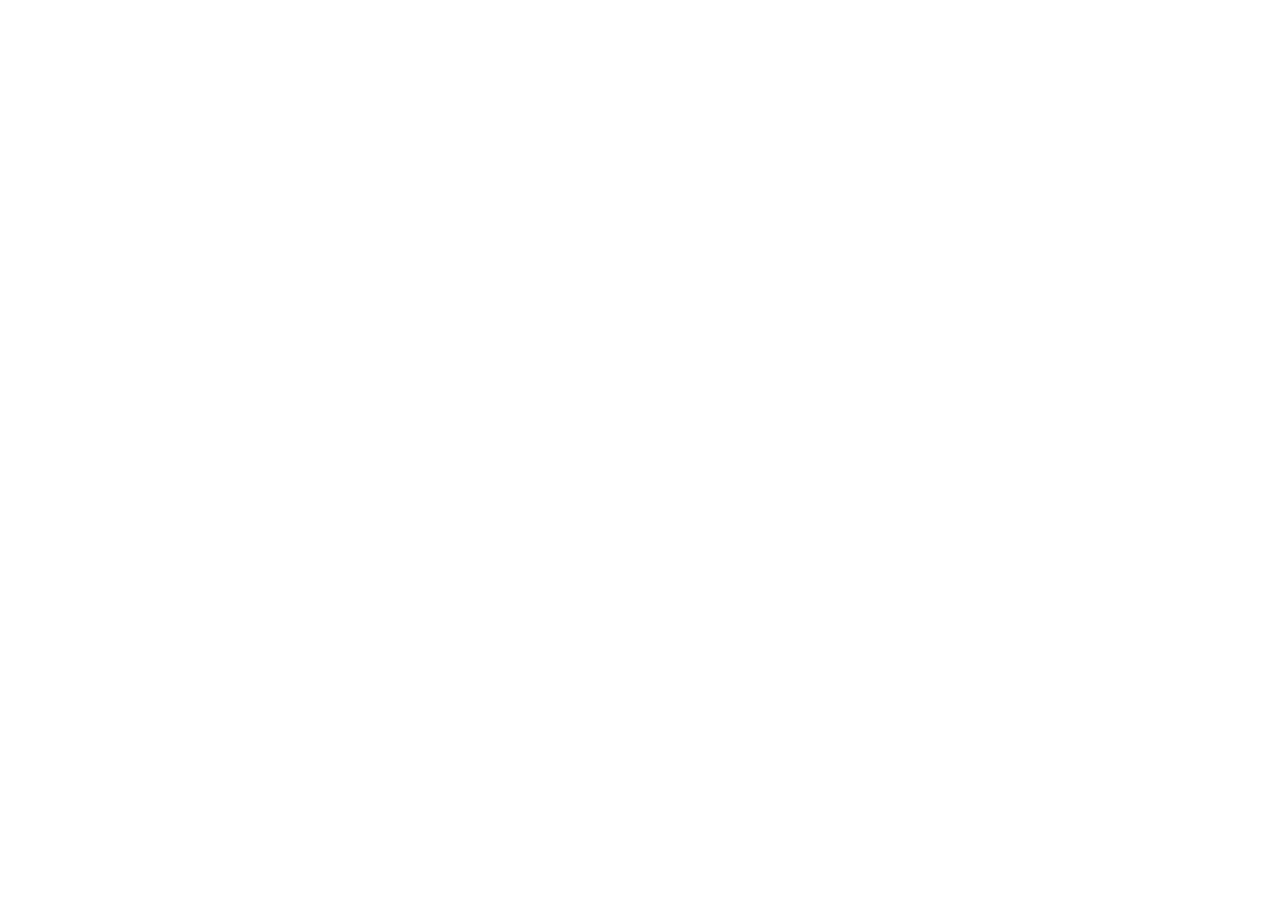
==== projects.html @ 6f4aae11 "create file projects.html and add basic html" ====
<!DOCTYPE html>
<html>

<head>
  <!--====================================================
                    META INFORMATION
  =====================================================-->
  <meta charset="UTF-8">
  <meta name="viewport" content="width=device-width, initial-scale=1.0">
  <title>Portfolio Professionnel</title>

  <!--====================================================                      STYLESHEETS
  ====================================================-->
  <link rel="stylesheet" href="styles/generale.css">
  <link rel="stylesheet" href="styles/project/header.css">

  <link rel="stylesheet" href="styles/footer.css">
  <link rel="stylesheet" href="styles/project/projects.css">
  <link rel="stylesheet" href="styles/project/responsive.css">
  <link rel="stylesheet" href="styles/show.css">




</head>

<body>






</body>

</html>
---- styles/generale.css ----
/*=========================================================
=                     RESET CSS                           =
=========================================================*/

/* Supprime les marges et paddings par défaut */
*,
*::before,
*::after {
  box-sizing: border-box;
}

/* Empêche le défilement horizontal */

html,
body {
  overflow-x: hidden;
  min-height: 100%;
  margin: 0;
}

body {
  min-height: 100vh;
  display: flex;
  flex-direction: column;
}

main {
  flex: 1;
}

footer {
  margin-top: auto;
}

/*=========================================================
=                     CSS VARIABLES                       =
=========================================================*/
:root {

  /* ===== Colors ===== */

  --color-primary: #5b21b6;
  --color-primary-hover: #38bdf8;
  --bg-section: rgb(240, 242, 253);
  --color-white: #ffffff;
  --color-black: #111827;

  --color-text: #222222;
  --color-text-light: #6b7280;

  --color-border: #e5e7eb;
  --color-border-dark: #374151;

  /* ===== Background ===== */

  --bg-light: #ffffff;
  --bg-dark: #111827;

  /* ===== Transition ===== */

  --transition: .3s ease;

  /* ===== Shadow ===== */

  --shadow:
    0 12px 30px rgba(0, 0, 0, .12);

}

/*=======================================================                 BODY                                =
  =========================================================*/

body {
  margin: 0;
  font-family: "Poppins", sans-serif;
  background: var(--bg-light);
  color: var(--color-text);
}

/*=========================================================
=                  GLOBAL ELEMENTS                        =
=========================================================*/

/* Images */

img {

  display: block;

  max-width: 100%;

}

/* Links */
/* Supprimer le soulignement des liens */
a {
  text-decoration: none;
  color: rgb(17, 24, 39);
  font-size: 16px;
  font-weight: 500;
  transition: color var(--transition);
}


/* Lists */



ul {
  list-style: none;
  padding: 0;
  margin: 0;
}


/* Buttons */

button {

  border: none;

  cursor: pointer;

  font-family: inherit;

}

/*=========================================================
=                  BACK TO TOP BUTTON                     =
=========================================================*/

.back-top {
  display: flex;
  align-items: center;
  justify-content: center;
  position: fixed;
  right: 20px;
  bottom: 20px;
  width: 90px;
  height: 40px;
  border: none;
  border-radius: 15px;
  background: var(--color-primary);
  color: var(--color-white);
  cursor: pointer;
  opacity: 0;
  visibility: hidden;
  transition: opacity .3s, background-color .3s, color .3s;
  z-index: 1000;
}

.back-top.show {
  opacity: 1;
  visibility: visible;
}

.back-top:hover {
  background: var(--color-primary-hover);
}


/*=========================================================
=                     LIGHT MODE                          =
=========================================================*/

.header-container,
.hero-container,
.projects-container {
  background: var(--color-white);

  border-bottom: 1px solid var(--color-border);
}

.red {
  color: rgb(142, 2, 142);
}
---- styles/footer.css ----
/*=========================================================
=                     FOOTER                              =
=========================================================*/

#footer {
  margin-top: 20px;
  opacity: 0;
  transform: translateY(100px);
  transition: all .8s ease;
}

/*=========================================================
=                 FOOTER CONTAINER                        =
=========================================================*/
.footer-container {
  width: 100%;
  background: var(--bg-dark);
  display: flex;
  flex-direction: column;
  row-gap: 10px;
}

/*=========================================================
=                  FOOTER CONTENT                         =
=========================================================*/

.footer-content {
  flex: 1;
  display: flex;
  align-items: flex-start;
  justify-content: space-between;
  padding: 15px 50px 0;
}

/*=========================================================
=                  FOOTER TITLES                          =
=========================================================*/


.footer-title {
  display: flex;
  align-items: center;
  gap: 8px;
  font-size: 12px;
  font-weight: 200;
  cursor: pointer;
  transition: color var(--transition);
}

.dot6 {
  width: 9px;
  height: 9px;
  background-color: var(--color-primary);
  border-radius: 50%;
  display: inline-block;
  transition: background-color var(--transition);
}

.footer-title h2 {
  color: var(--color-white);
  transition:
    transform var(--transition),
    color var(--transition);
}

.footer-title:hover h2 {
  color: var(--color-primary-hover);
  transform: scale(1.05);
}

.footer-title:hover .dot6 {
  background-color: var(--color-primary-hover);
}

/*=========================================================
=                    CONTACT                              =
=========================================================*/
.footer-contact,
.footer-links {
  display: flex;
  flex-direction: column;
  row-gap: 18px;
}

.link-contact {
  display: inline-block;
  color: var(--color-white);

}

.link-contact:hover {
  color: var(--color-primary-hover);
}


.contact-list {
  display: flex;
  flex-direction: column;
  row-gap: 10px;
}

.contact-item {
  display: flex;
  column-gap: 12px;
  transition: 0.3s;
  cursor: pointer;
  transition: transform var(--transition);
}

.contact-item:hover,
.list-nav li:hover {
  transform: scale(1.05);
}

.img-contact {
  width: 22px;
  height: auto;
  border-radius: 6px;

}

/*=========================================================
=                  QUICK LINKS                            =
=========================================================*/

.link-contact,
.nav-title {
  text-decoration: none;
}

.list-nav {
  display: grid;
  grid-template-columns: repeat(2, 1fr);
  row-gap: 10px;
  column-gap: 45px;
  list-style: none;
}

.nav-title {
  color: var(--color-white);
  font-size: 18px;
  font-weight: 300;
  transition: 0.3s;
}

.nav-title:hover {
  color: var(--color-primary);
  padding-left: 6px;
}

.list-nav li {
  transition: transform var(--transition);
}



/*=========================================================
=                  SOCIAL                                 =
=========================================================*/
.footer-social {
  display: flex;
  flex-direction: column;
  row-gap: 25px;
}

.social-list {
  display: flex;
  flex-direction: row;
  column-gap: 25px;
  align-items: center;
  justify-content: center;

}

.link-img {
  width: 30px;
  aspect-ratio: 1;
  border-radius: 10px;
  transition: 0.3s;
}

.link-img:hover {
  transform: translateY(-4px);
}

.line {
  width: 100%;
  height: 1px;
  background: var(--color-border-dark);
}


/*=========================================================
=                  COPYRIGHT                              =
=========================================================*/
.footer-bottom {
  display: flex;
  align-items: center;
  justify-content: center;
}

.copyright {
  padding: 12px 0px;
  color: var(--color-white);
  font-weight: 300;
  font-size: 16px;
  transition: color 0.3s;
}

.copyright:hover {
  color: var(--color-primary-hover);
}
---- styles/show.css ----
/*=========================================================
=                     SHOW ANIMATIONS                     =
=========================================================*/

/*=========================================================
=                SECTIONS & FOOTER                        =
=========================================================*/

section.show1,
footer.show1 {
  opacity: 1;
  transform: translateY(0);
}

/*=========================================================
=                     HERO                                =
=========================================================*/

#hero.show1 {
  opacity: 1;
  transform: translateX(0) scale(1);
}

/*=========================================================
=                     ABOUT                               =
=========================================================*/

#about.show1 {
  opacity: 1;
  transform: translateX(0);
}

/*=========================================================
=                     SKILLS                              =
=========================================================*/

#skills.show1 {
  opacity: 1;
  transform: translateY(0);
}

/* Animation des cartes */

.skill-item.show1 {
  opacity: 1;
  transform: translateY(0);
}

/* Apparition progressive */

.skill-item {
  transition-delay: calc(var(--i) * .1s);
}

/*=========================================================
=                     PROJECTS                            =
=========================================================*/

#projects.show1 {
  opacity: 1;
  transform: translateY(0);
}

/* Animation des cartes */
.project-card.show1 {
  opacity: 1;
  transform: scale(1) rotate(0deg);
}

/* Apparition progressive */

.project-card {
  transition-delay: calc(var(--i) * .1s);
}

/*=========================================================
=                     FOOTER                              =
=========================================================*/

#footer.show1 {
  opacity: 1;
  transform: translateY(0);
}
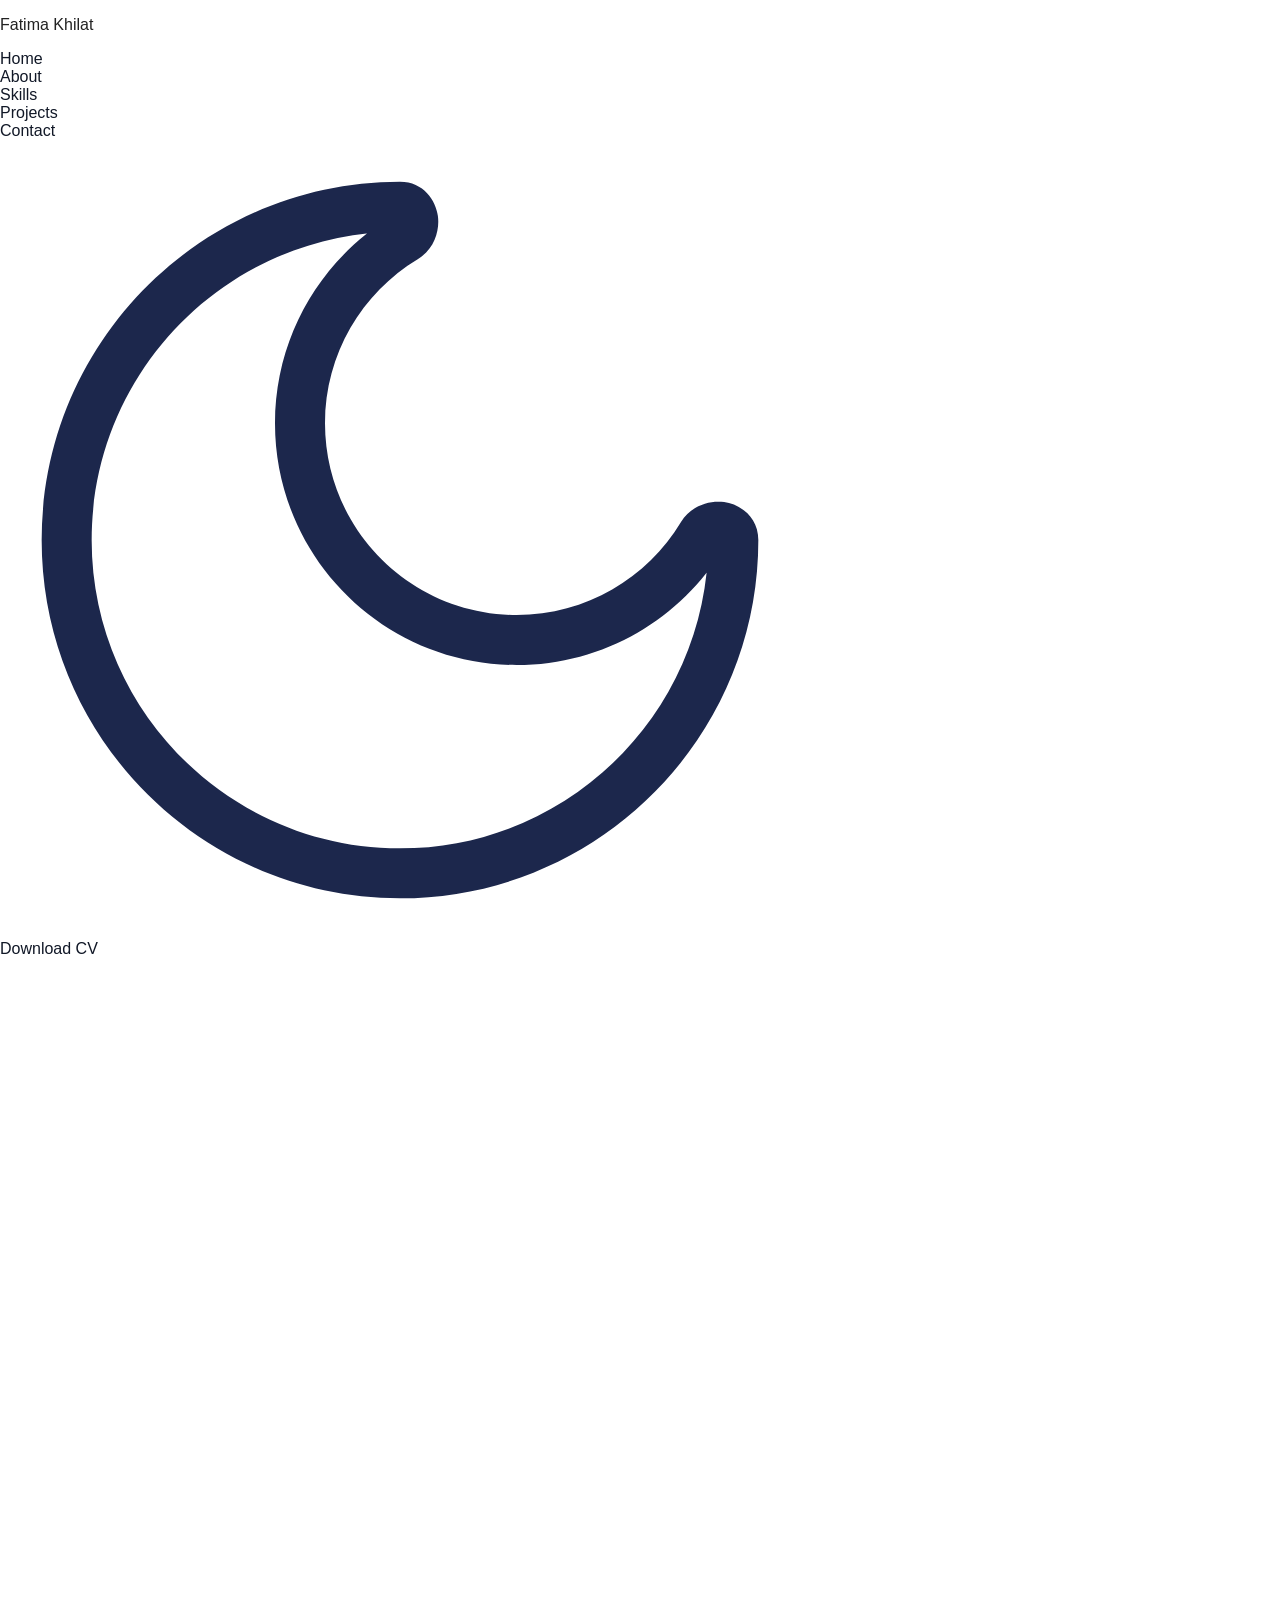
==== commit cba55998: "add haeder for projects" ====
--- a/projects.html
+++ b/projects.html
@@ -26,6 +26,53 @@
 
 <body>
 
+  <!-- ========================================================
+    HEADER
+    Logo - Navigation - Theme Switch - Download CV
+  =====================================================-->
+  <header>
+    <!-- Header Container -->
+    <div class="header-container">
+      <!-- Logo -->
+      <div class="header-left">
+        <p class="logo">
+          Fatima
+          <span class="logoname">Khilat</span>
+
+          <span class="dot">
+          </span>
+        </p>
+      </div>
+      <!-- Navigation Menu -->
+      <nav class="header-midle">
+
+
+        <ul class="midle-item js-midle-item">
+          <li class="item"> <a href="#hero">Home</a> </li>
+          <li class="item"> <a href="#about">About</a> </li>
+          <li class="item"> <a href="#skills">Skills</a> </li>
+          <li class="item"> <a href="#projects">Projects</a> </li>
+          <li class="item"> <a href="#footer">Contact</a> </li>
+        </ul>
+
+      </nav>
+      <!-- Theme Button + Download CV -->
+      <div class="header-right">
+        <div class="moon-item js-moon-item">
+          <img src="icons/moon.svg" alt="Moon">
+        </div>
+        <a href="cv/CV Fatima Khilat.pdf" download class="download-button">
+
+          <span class="dow-name">
+            Download CV
+          </span>
+
+          <img src="icons/download.svg" class="icon-img" alt="Download">
+
+        </a>
+      </div>
+    </div>
+  </header>
 
 
 
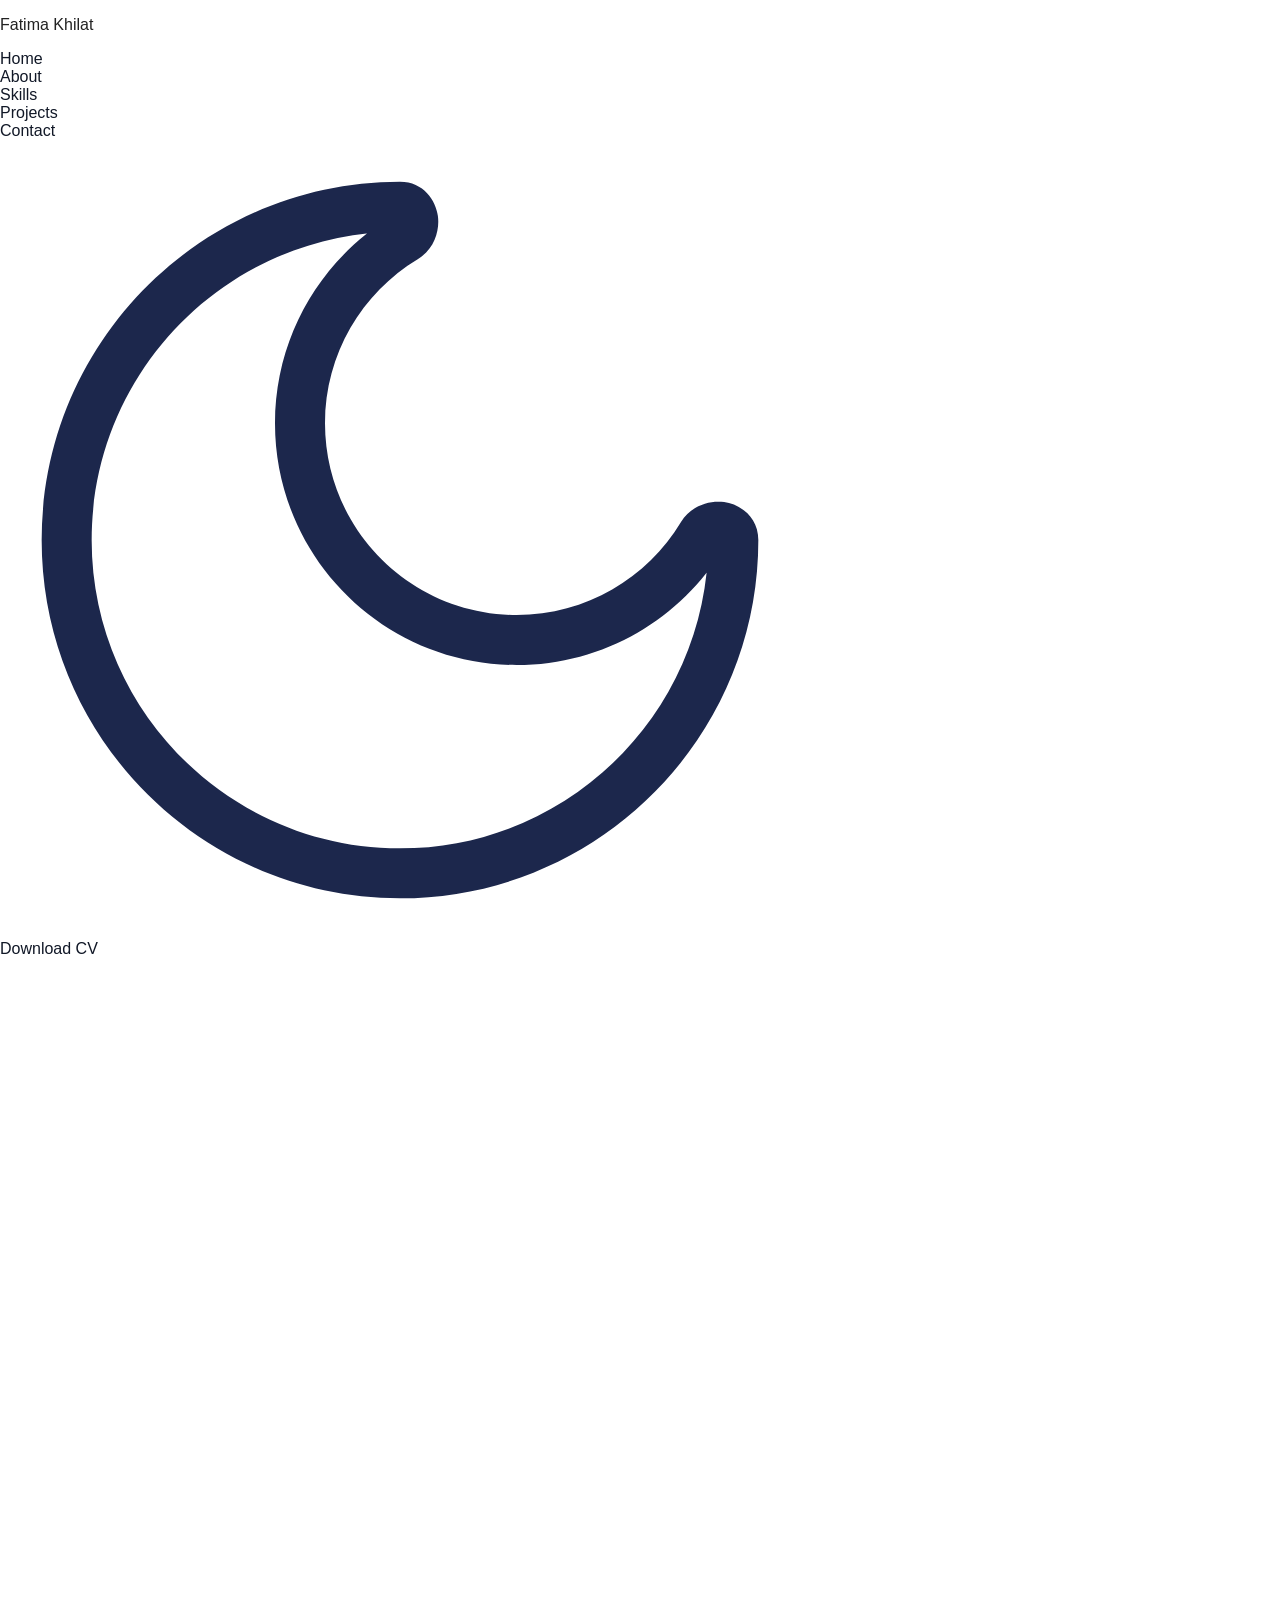
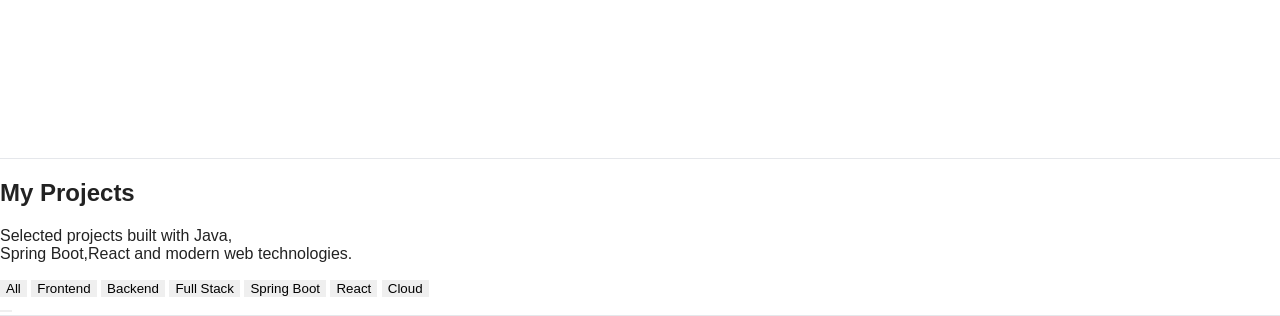
==== commit 7a8377ef: "add button filter  and cards" ====
--- a/projects.html
+++ b/projects.html
@@ -74,6 +74,78 @@
     </div>
   </header>
 
+  <main>
+
+    <section id="projects">
+      <div class="projects-container">
+
+        <!--==============================================
+                  Section Title + Filter Buttons
+             ==========================================-->
+        <div class="projects-header">
+          <!-- Section Title -->
+          <div class="section-title">
+            <h2 class="project-title">My Projects
+              <strong class="dot5"></strong>
+            </h2>
+
+            <p class="describe-title">
+              Selected projects built with Java,
+              <br>
+              Spring Boot,React and modern web technologies.
+            </p>
+          </div>
+          <div class="btn-header">
+            <div class="projects-filter js-projects-filter">
+
+
+              <button class="filter-btn1 js-filter-btn" data-filter="all" data-name="All">
+                All
+              </button>
+
+              <button class="filter-btn js-filter-btn" data-filter="frontend" data-name="Frontend">
+                Frontend
+              </button>
+
+              <button class="filter-btn js-filter-btn" data-filter="backend" data-name="Backend">
+                Backend
+              </button>
+
+              <button class="filter-btn js-filter-btn" data-filter="fullstack" data-name="Fullstack">
+                Full Stack
+              </button>
+
+              <button class="filter-btn js-filter-btn" data-filter="springboot" data-name="Spring Boot">
+                Spring Boot
+              </button>
+
+              <button class="filter-btn js-filter-btn" data-filter="react" data-name="React">
+                React
+              </button>
+
+              <button class="filter-btn js-filter-btn" data-filter="cloud" data-name="Cloud">
+                Cloud
+              </button>
+
+              <!-- bouton visible -->
+            </div>
+
+            <button class="filter-btn2 js-filter-btn2">
+              <span class="dot1"></span>
+              <span class="dot1"></span>
+              <span class="dot1"></span>
+            </button>
+          </div>
+        </div>
+
+
+        <div class="projects-grid js-projects-grid">
+        </div>
+
+
+      </div>
+    </section>
+
 
 
 
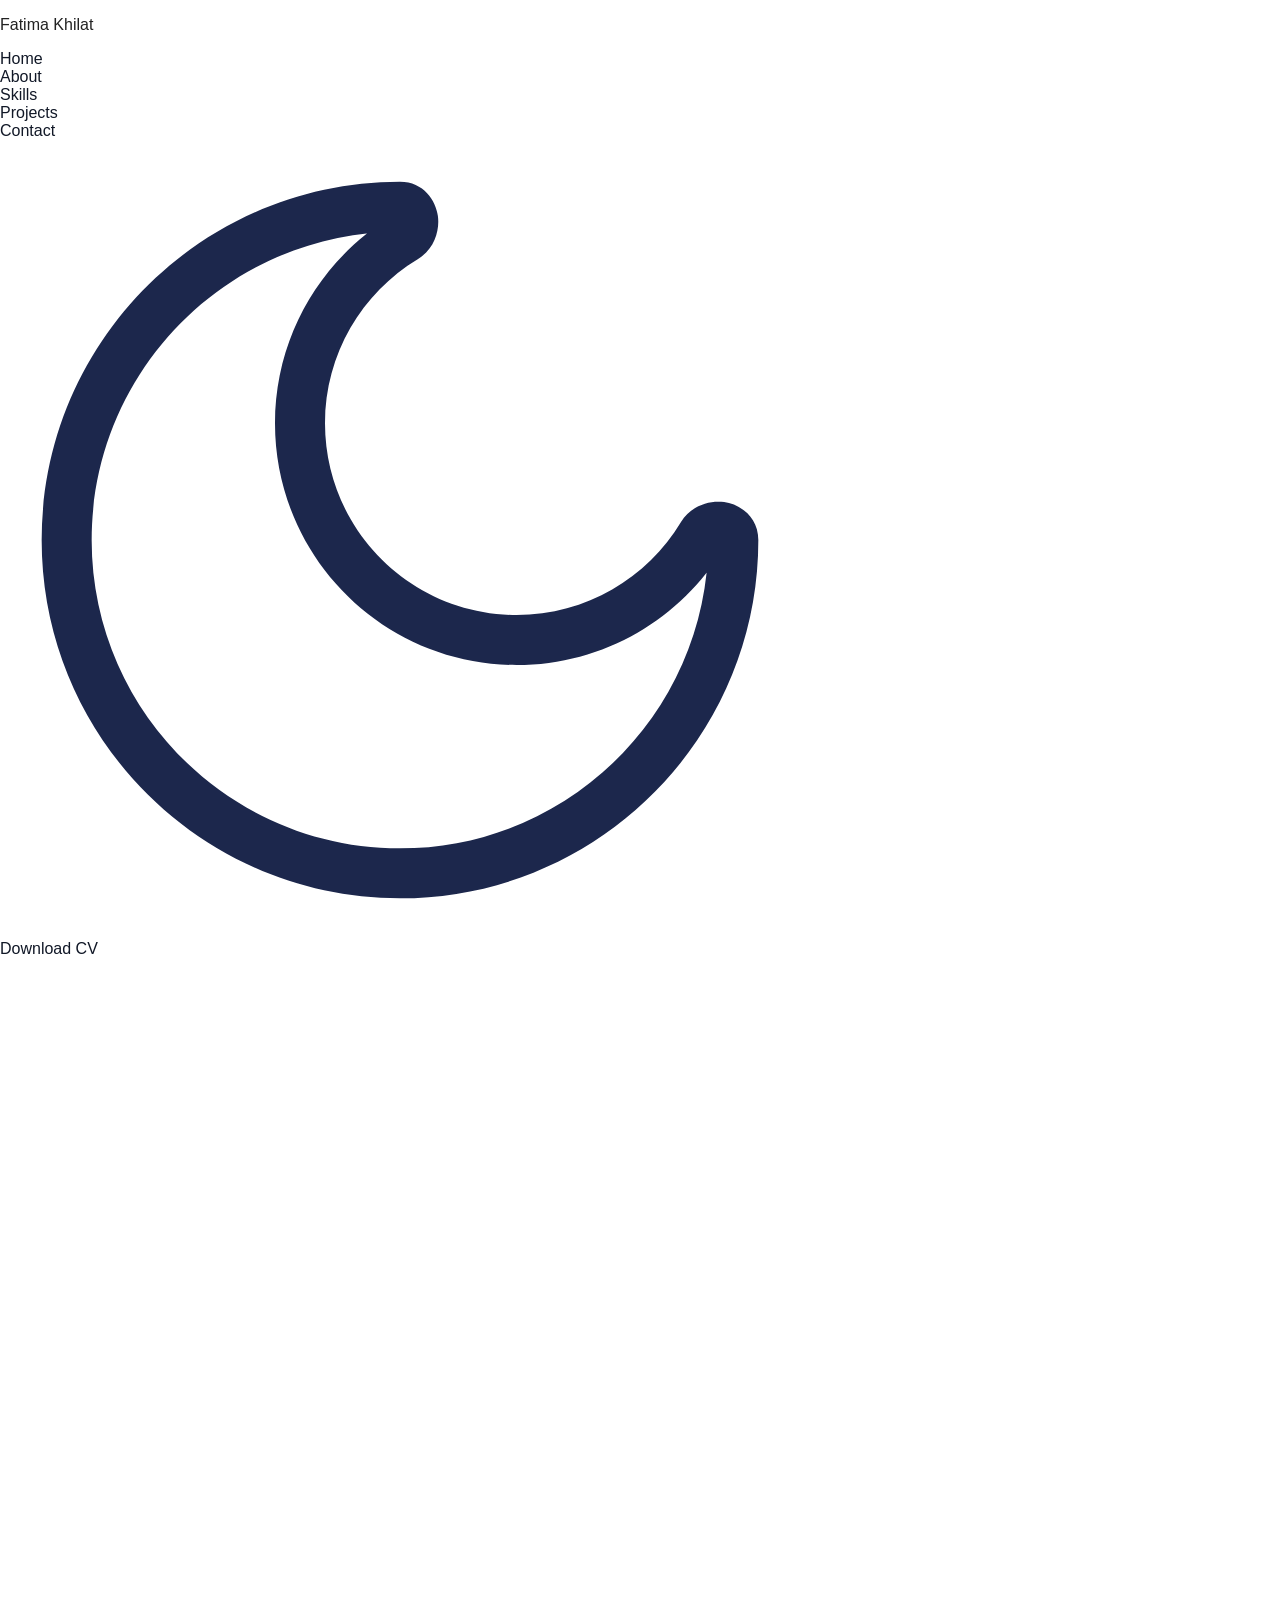
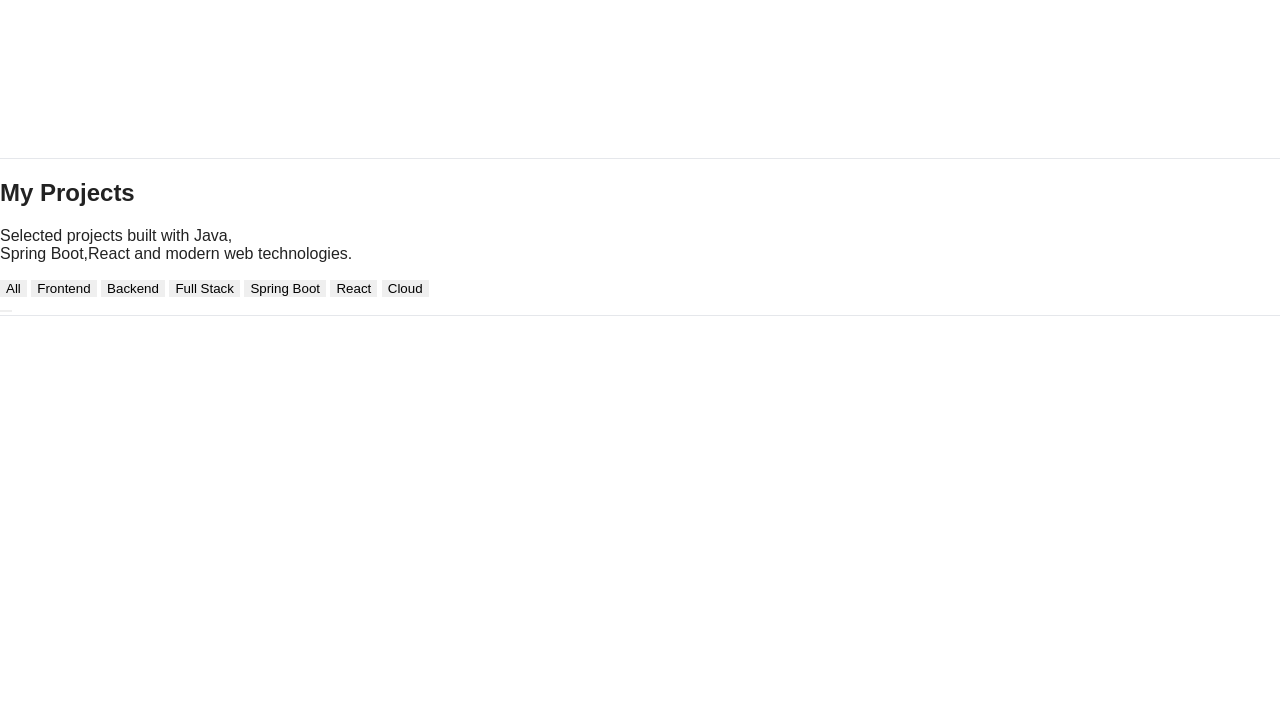
==== commit becc749c: "add button back to top and footer" ====
--- a/projects.html
+++ b/projects.html
@@ -146,6 +146,93 @@
       </div>
     </section>
 
+    <!-- ==============================================
+        Back To Top Button
+    =============================================== -->
+    <button class="back-top js-back-top">
+      Back to top ↑
+    </button>
+
+  </main>
+
+  <!--===================================================.                     FOOTER
+        =====================================================-->
+  <footer id="footer">
+    <div class="footer-container">
+      <div class="footer-content">
+        <div class="footer-contact">
+          <div class="footer-title">
+            <h2>Contact me
+              <span class="dot6"></span>
+            </h2>
+          </div>
+          <div class="contact-list">
+            <div class="contact-item">
+              <img src="icons/mail.svg" alt="Email" class="img-contact">
+              <a href="mailto:fatimakhilat3@gmail.com" class="link-contact">
+                fatimakhilat3@gmail.com
+              </a>
+            </div>
+            <div class="contact-item">
+              <img src="icons/phone.svg" alt="Phone" class="img-contact">
+              <a href="tel:+212770524482" class="link-contact">
+                +212 7 70 52 44 82
+              </a>
+            </div>
+            <div class="contact-item">
+              <img src="icons/location.svg" alt="Localisation" class="img-contact">
+              <span class="link-contact">Tangier, Morocco</span>
+            </div>
+          </div>
+        </div>
+        <div class="footer-links">
+          <div class="footer-title">
+            <h2>Quick links
+              <span class="dot6"></span>
+            </h2>
+          </div>
+          <nav class="footer-nav">
+            <ul class="list-nav">
+              <li><a href="index.html#hero" class="nav-title">Home</a></li>
+              <li><a href="index.html#about" class="nav-title">About</a></li>
+              <li><a href="index.html#skills" class="nav-title">Skills</a></li>
+              <li><a href="projects.html#projects" class="nav-title">Projects</a></li>
+              <li><a href="#footer" class="nav-title">Contact</a></li>
+            </ul>
+          </nav>
+        </div>
+        <div class="footer-social">
+          <div class="footer-title">
+            <h2>Follow me
+              <span class="dot6"></span>
+            </h2>
+          </div>
+          <div class="social-list">
+            <a href="https://github.com/fatimakhilat">
+              <img src="icons/github.svg" alt="Git" class="link-img">
+            </a>
+            <a href="https://www.linkedin.com/in/Fatima Zahra Khilat/" target="_blank" rel="noopener noreferrer">
+              <img src="icons/linkedin.svg" alt="Linkdin" class="link-img">
+            </a>
+            <a href="https://x.com/fakh62" target="_blank" rel="noopener noreferrer">
+              <img src="icons/twitter.svg" alt="tweter" class="link-img">
+            </a>
+          </div>
+        </div>
+      </div>
+
+      <div class="line"></div>
+      <div class="footer-bottom">
+        <div class="copyright">
+          <p>
+            &copy; 2026 Fatima Khilat. All rights reserved.
+          </p>
+        </div>
+      </div>
+    </div>
+
+  </footer>
+
 
 
 
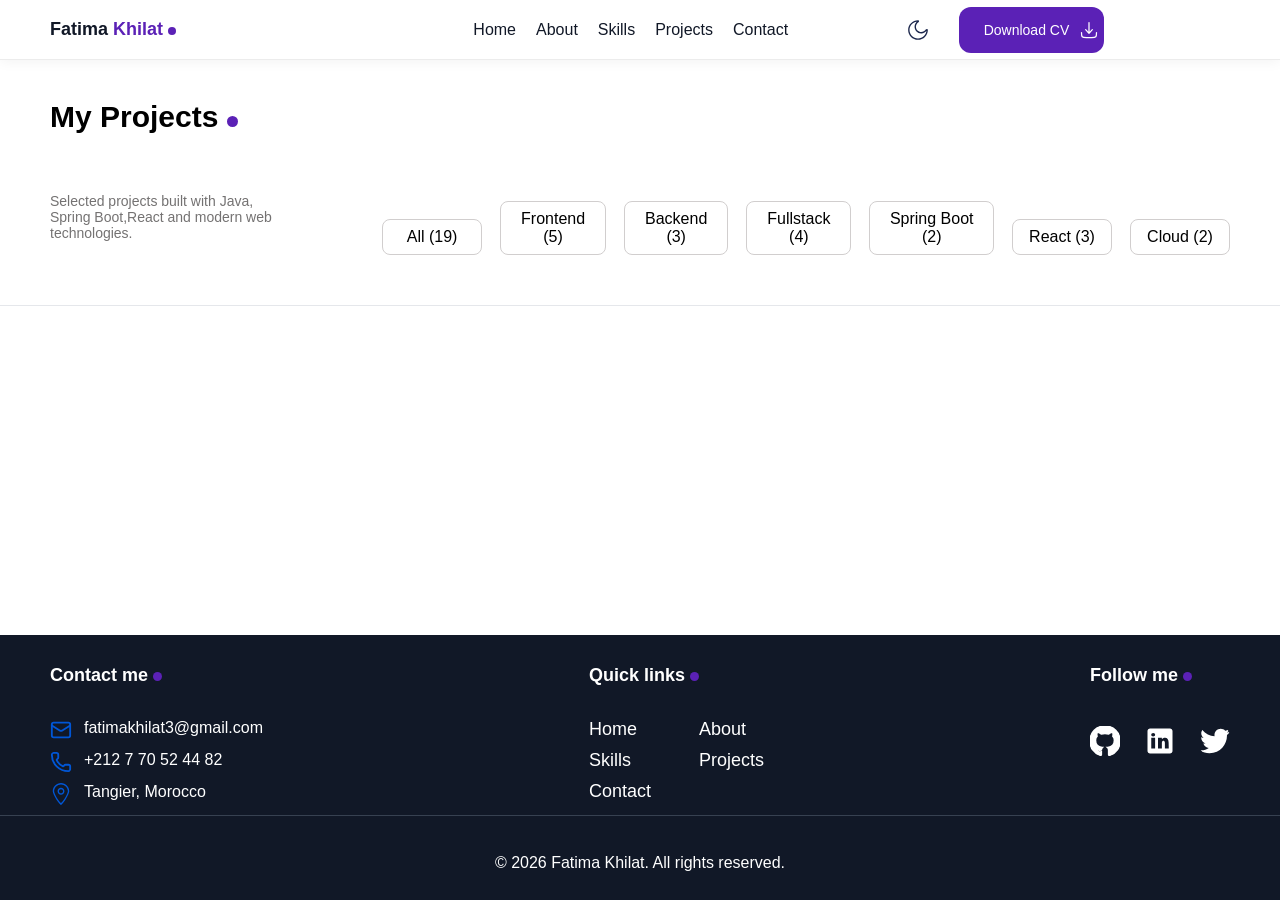
==== commit 48bba008: "Links HTML files with JavaScript files." ====
--- a/projects.html
+++ b/projects.html
@@ -234,7 +234,9 @@
   </footer>
 
 
-
+  <script type="module" src="scripts/index.js"></script>
+  <script type="module" src="data/project.js"></script>
+  <script type="module" src="scripts/projects.js"></script>
 
 
 </body>
--- a/styles/project/header.css
+++ b/styles/project/header.css
@@ -0,0 +1,230 @@
+/*=========================================================
+=                     HEADER                             =
+=========================================================*/
+
+.header-container {
+  height: 60px;
+  width: 100%;
+  background-color: white;
+  display: flex;
+  align-items: center;
+  justify-content: space-between;
+  position: fixed;
+  gap: 40px;
+  top: 0px;
+  left: 0;
+  right: 0;
+  z-index: 1000;
+  border-bottom: 1px solid #ececec;
+  box-shadow: 0 2px 12px rgba(0, 0, 0, .05);
+}
+
+/*=========================================================
+=                     HEADER LEFT                        =
+=========================================================*/
+
+.header-left {
+  flex: 1;
+  padding: 0 50px;
+  /*padding: haut/bas gauche/droite;*/
+
+}
+
+.logo {
+
+  font-size: 18px;
+  color: rgb(17, 24, 39);
+  cursor: pointer;
+  font-weight: 700;
+}
+
+.logoname {
+  color: #5b21b6;
+}
+
+.dot {
+  width: 8px;
+  height: 8px;
+  background-color: #5b21b6;
+  border-radius: 50px;
+  display: inline-block;
+
+}
+
+/*=========================================================
+=                  NAVIGATION MENU                       =
+=========================================================*/
+
+.header-midle {
+  flex: 1;
+  display: flex;
+  align-items: center;
+  gap: 30px;
+}
+
+.midle-item {
+  display: flex;
+  justify-content: flex-end;
+  align-items: center;
+  gap: 20px;
+}
+
+.item a:hover {
+  color: #38bdf8;
+}
+
+/*=========================================================
+=                 NAVIGATION LINKS                       =
+=========================================================*/
+
+.header-midle a {
+  position: relative;
+  font-weight: 500;
+  transition: .3s;
+}
+
+.header-midle a::after {
+  content: "";
+  position: absolute;
+  left: 0;
+  bottom: -8px;
+
+  width: 0;
+  height: 2px;
+
+  background: rgb(142, 2, 142);
+
+  transition: .3s;
+}
+
+.header-midle a:hover::after,
+.header-midle a.red::after {
+  width: 100%;
+}
+
+/*=========================================================
+=                    HEADER RIGHT                        =
+=========================================================*/
+
+.header-right {
+  flex: 1;
+  display: flex;
+  gap: 20px;
+  align-items: center;
+  padding: 0 50px;
+}
+
+/*=========================================================
+=                  DOWNLOAD BUTTON                       =
+=========================================================*/
+
+.download-button {
+  display: flex;
+  align-items: center;
+  gap: 10px;
+
+  padding: 0 5px;
+
+  height: 46px;
+
+  background: #5b21b6;
+  color: white;
+
+  border: none;
+  border-radius: 12px;
+
+  font-weight: 600;
+  font-size: 15px;
+
+  cursor: pointer;
+
+  transition: .3s;
+
+}
+
+.download-button:hover {
+  background: #2563eb;
+  transform: translateY(-2px);
+}
+
+.download-content {
+  display: flex;
+  align-items: center;
+  justify-content: space-between;
+  padding: 0 18px;
+  height: 100%;
+}
+
+.dow-name {
+  color: white;
+  font-size: 14px;
+  font-weight: 300;
+  padding-left: 20px;
+
+}
+
+.icon-image {
+  margin-right: 18px;
+  margin-left: 18px;
+}
+
+.icon-img {
+  height: 20px;
+  width: 20px;
+}
+
+
+/*=========================================================
+=                    THEME BUTTON                        =
+=========================================================*/
+.moon-item {
+  width: 42px;
+  height: 42px;
+
+  display: flex;
+  justify-content: center;
+  align-items: center;
+
+  border-radius: 50%;
+
+  cursor: pointer;
+
+  transition: .3s;
+}
+
+.moon-item:hover {
+  background: #f2f2f2;
+}
+
+.moon-item img {
+  width: 22px;
+  height: 22px;
+  cursor: pointer;
+
+}
+
+.moon-item img:hover {
+  transform: rotate(25deg);
+}
+
+/*=========================================================
+=                GLOBAL LINKS & LISTS                    =
+=========================================================*/
+
+ul {
+  list-style: none;
+  padding: 0;
+  margin: 0;
+
+}
+
+/* Supprimer le soulignement des liens */
+a {
+  text-decoration: none;
+  color: rgb(17, 24, 39);
+  ;
+  font-size: 16px;
+  font-weight: 500;
+  transition: color 0.3s;
+
+}
--- a/styles/project/projects.css
+++ b/styles/project/projects.css
@@ -0,0 +1,347 @@
+/*=========================================================
+=                    PROJECTS SECTION                     =
+=========================================================*/
+
+#projects {
+  margin-top: 55px;
+  width: 100%;
+  opacity: 0;
+  transform: translateY(80px);
+  transition: all .8s ease;
+}
+
+/*=========================================================
+=                  PROJECTS CONTAINER                     =
+=========================================================*/
+.projects-container {
+  width: 100%;
+  padding: 20px 50px;
+  margin: auto;
+  background-color: white;
+  display: flex;
+  flex-direction: column;
+  row-gap: 30px;
+}
+
+/*=========================================================
+=                   PROJECTS HEADER                       =
+=========================================================*/
+.projects-header {
+  display: flex;
+  flex-direction: row;
+  column-gap: 30px;
+}
+
+/*=========================================================
+=                   SECTION TITLE                         =
+=========================================================*/
+
+.section-title {
+  display: flex;
+  flex-direction: column;
+  row-gap: 20px;
+
+}
+
+.project-title {
+  color: black;
+  font-size: 30px;
+  font-weight: 600;
+
+}
+
+.dot5 {
+  width: 11px;
+  height: 11px;
+  background-color: #5b21b6;
+  border-radius: 40px;
+  display: inline-block;
+}
+
+.describe-title {
+  color: rgb(116, 114, 114);
+  font-size: 14px;
+  font-weight: 400;
+}
+
+/*=========================================================
+=                  FILTER BUTTONS                         =
+=========================================================*/
+
+.btn-header {
+  display: flex;
+  align-items: flex-end;
+}
+
+.projects-filter {
+  display: flex;
+  justify-content: center;
+  align-items: flex-end;
+  gap: 18px;
+}
+
+
+.filter-btn,
+.filter-btn1 {
+  padding: 8px 10px;
+  font-size: 16px;
+  font-weight: 400;
+  border-radius: 8px;
+  background: white;
+  color: black;
+  cursor: pointer;
+  transition: background-color .3s ease,
+    transform .3s ease;
+  border-radius: 8px;
+  border: 1px solid rgb(209, 206, 206);
+  min-width: 100px;
+}
+
+.filter-btn:hover,
+.filter-btn1:hover {
+  background-color: #38bdf8;
+  color: white;
+  transform: translateY(-2px);
+}
+
+.filter-btn.active,
+.filter-btn1.active {
+  background-color: #5d18f4;
+  color: white;
+}
+
+/* Mobile filter button */
+.filter-btn2,
+.download-filter-btn {
+
+  display: none;
+}
+
+
+/*=========================================================
+=                    PROJECTS GRID                        =
+=========================================================*/
+
+.projects-grid {
+  display: grid;
+  grid-template-columns: repeat(4, 1fr);
+  column-gap: 20px;
+  row-gap: 20px;
+}
+
+/*=========================================================
+=                     PROJECT CARD                        =
+=========================================================*/
+
+.project-card {
+  display: flex;
+  flex-direction: column;
+  row-gap: 15px;
+  border-radius: 6px;
+  min-height: 360px;
+  width: 100%;
+  max-width: 370px;
+  border: 1px solid rgb(166, 164, 164);
+  opacity: 0;
+  transform: translateY(30px);
+  pointer-events: none;
+  transition:
+    opacity .4s ease,
+    transform .4s ease;
+  cursor: pointer;
+}
+
+.project-card:hover {
+  transform: translateY(-6px);
+  box-shadow: 0 12px 30px rgba(0, 0, 0, .12);
+}
+
+
+/* Hidden card */
+.project-card.hidden {
+  display: none;
+}
+
+/* Visible card */
+.project-card.show {
+  opacity: 1;
+  transform: translateY(0);
+  pointer-events: auto;
+}
+
+
+/*=========================================================
+=                    PROJECT IMAGE                        =
+=========================================================*/
+
+.project-img {
+  width: 100%;
+  height: 130px;
+  overflow: hidden;
+  border-radius: 6px 6px 0 0;
+}
+
+.projet-image {
+  height: 130px;
+  width: 100%;
+  object-fit: cover;
+  border-radius: 6px 6px 0 0;
+  transition: transform .4s ease;
+}
+
+.project-card:hover .projet-image {
+  transform: scale(1.08);
+}
+
+/*=========================================================
+=                  PROJECT INFORMATION                    =
+=========================================================*/
+
+.card-container {
+  display: flex;
+  flex-direction: row;
+  column-gap: 12px;
+}
+
+.card-img {
+  border: 1px solid rgb(223, 222, 222);
+  border-radius: 10px;
+  align-items: center;
+  justify-content: flex-start;
+  height: 55px;
+  width: 70px;
+  margin: 8px 8px;
+}
+
+.card-img img {
+  height: 55px;
+  width: 70px;
+  padding: 4px;
+
+}
+
+.card-tech {
+  display: flex;
+  flex-direction: column;
+  row-gap: 12px;
+}
+
+.project-content {
+
+  display: flex;
+  flex-direction: column;
+  flex: 1;
+}
+
+.par1 {
+  color: black;
+  font-size: 22px;
+  font-weight: 400;
+  margin-bottom: 8px;
+  margin-top: 8px;
+  padding-left: 4px;
+}
+
+.par2 {
+  color: rgb(59, 57, 57);
+  font-size: 16px;
+
+  padding-left: 8px;
+  min-height: 40px;
+  line-height: 1.6;
+}
+
+/*=========================================================
+=                PROJECT TECHNOLOGIES                     =
+=========================================================*/
+
+.project-technologies {
+  display: flex;
+  justify-content: flex-start;
+  gap: 20px;
+
+}
+
+
+.tech-tag img {
+  height: 40px;
+  width: 40px;
+}
+
+/*=========================================================
+=                  PROJECT FEATURES                       =
+=========================================================*/
+
+.project-des {
+  display: flex;
+  justify-content: space-between;
+  align-items: center;
+  padding: 0 8px;
+}
+
+.des-tag {
+  color: rgb(79, 79, 79);
+  font-weight: 400;
+  text-align: center;
+  font-size: 14px;
+}
+
+/*=========================================================
+=                  PROJECT ACTION BUTTONS                 =
+=========================================================*/
+
+.project-links {
+  display: flex;
+  align-items: center;
+  justify-content: space-between;
+  padding: 10px 15px;
+}
+
+.btn-github,
+.btn-live {
+  display: flex;
+  justify-content: center;
+  align-items: center;
+
+  padding: 10px 18px;
+  border-radius: 8px;
+
+  text-decoration: none;
+
+  font-size: 15px;
+  font-weight: 550;
+  transition:
+    transform .3s ease,
+    background-color .3s ease;
+
+}
+
+.btn-github {
+  display: flex;
+  align-items: center;
+  justify-content: space-between;
+  background: white;
+  color: black;
+  border: 1px solid rgb(173, 172, 172);
+  gap: 8px;
+}
+
+.img-github {
+  width: 20px;
+  height: 20px;
+  object-fit: contain;
+  background-color: black;
+  border-radius: 10px;
+}
+
+.btn-live {
+  background: #5b21b6;
+  color: white;
+}
+
+.btn-github:hover,
+.btn-live:hover {
+  transform: scale(1.05);
+  background-color: #a838e4;
+  color: white;
+}
--- a/styles/project/responsive.css
+++ b/styles/project/responsive.css
@@ -0,0 +1,1042 @@
+@media (max-width:1024px) {
+
+  .header-container {
+    padding: 0 20px;
+    height: 70px;
+    display: flex;
+    justify-content: space-between;
+    align-items: center;
+    gap: 52px;
+  }
+
+  .header-left {
+    flex-shrink: 0;
+    padding: 0;
+  }
+
+  .tech-tag img {
+
+    width: 46px;
+    height: 46px;
+
+    transition:
+      transform .3s ease;
+
+  }
+
+  .project-card:hover .tech-tag img {
+
+    transform: scale(1.12);
+
+  }
+
+  .par1 {
+
+    font-size: 20px;
+    font-weight: 400;
+
+  }
+
+  .header-midle {
+    flex: 1;
+    display: flex;
+    justify-content: center;
+    padding: 0 20px;
+  }
+
+  .header-midle ul {
+    gap: 28px;
+  }
+
+  .header-midle a {
+    font-size: 17px;
+  }
+
+  .midle-item {
+    display: flex;
+    align-items: center;
+    gap: 15px;
+  }
+
+  .header-right {
+    flex: 1;
+    display: flex;
+    align-items: center;
+    padding-left: 20px;
+    padding-right: 0;
+    gap: 15px;
+  }
+
+  .download-button {
+
+    height: 48px;
+
+    padding: 0 5px;
+
+    gap: 4px;
+
+    font-size: 12px;
+
+    border-radius: 12px;
+  }
+
+  .icon-img {
+
+    width: 16px;
+    height: 16px;
+
+  }
+
+  .download-content {
+    display: flex;
+    align-items: center;
+    justify-content: space-between;
+    padding: 0;
+    height: 100%;
+  }
+
+  .projects-container {
+    padding: 20px;
+  }
+
+  .projects-header {
+    display: flex;
+    justify-content: space-between;
+    align-items: flex-start;
+  }
+
+  .section-title {
+    max-width: 350px;
+    flex-shrink: 0;
+  }
+
+
+  .projects-filter {
+    flex: 1;
+    display: flex;
+    flex-wrap: wrap;
+    gap: 15px;
+    justify-content: flex-start;
+  }
+
+
+
+  .filter-btn,
+  .filter-btn1 {
+
+    height: 45px;
+    padding: 0;
+
+    border-radius: 14px;
+
+    border: 1px solid #dedede;
+
+    background: #fff;
+
+    color: #222;
+
+    font-size: 17px;
+
+    font-weight: 500;
+
+    cursor: pointer;
+
+    transition: .25s;
+    min-width: 130px;
+
+  }
+
+  .filter-btn:hover,
+  .filter-btn1:hover {
+
+    transform: translateY(-3px);
+
+    border-color: #5b21b6;
+
+    color: #5b21b6;
+
+    box-shadow: 0 10px 25px rgba(91, 33, 182, .18);
+
+  }
+
+  .filter-btn.active,
+  .filter-btn1.active {
+
+    background: #5b21b6;
+
+    color: #fff;
+
+    border-color: #5b21b6;
+
+  }
+
+  .projects-grid {
+
+    display: grid;
+
+    grid-template-columns: repeat(3, 1fr);
+
+    gap: 24px;
+
+  }
+
+  .project-card {
+    display: flex;
+    flex-direction: column;
+    row-gap: 15px;
+
+    width: 100%;
+    max-width: 370px;
+    min-height: 360px;
+
+    background: #fff;
+    border: 1px solid #e5e7eb;
+    border-radius: 16px;
+
+    overflow: hidden;
+
+    /* Ombre douce */
+    box-shadow: 0 4px 12px rgba(0, 0, 0, 0.06);
+
+    /* Animation */
+    transition:
+      transform .35s ease,
+      box-shadow .35s ease,
+      border-color .35s ease;
+
+  }
+
+
+  .project-card:hover {
+
+    transform: translateY(-8px);
+
+    border-color: #d4d4d8;
+
+    box-shadow:
+      0 18px 40px rgba(91, 33, 182, .12);
+  }
+
+  .projet-image {
+
+    width: 100%;
+    height: 100%;
+
+    object-fit: cover;
+
+    transition: transform .5s ease;
+
+  }
+
+  .project-card:hover .projet-image {
+
+    transform: scale(1.08);
+
+  }
+
+  .project-des {
+    display: flex;
+    justify-content: space-between;
+    align-items: center;
+    padding: 0 8px;
+  }
+
+
+  .project-links {
+    display: flex;
+    gap: 10px;
+  }
+
+  .btn-github,
+  .btn-live {
+
+    height: 52px;
+
+    border-radius: 12px;
+
+    transition:
+      transform .3s ease,
+      box-shadow .3s ease,
+      background-color .3s ease;
+
+  }
+
+  .btn-github:hover,
+  .btn-live:hover {
+
+    transform: translateY(-3px);
+
+    box-shadow:
+      0 8px 20px rgba(0, 0, 0, .12);
+
+  }
+}
+
+
+
+
+@media (max-width: 768px) {
+
+  .header-container {
+    padding: 0 20px;
+    height: 70px;
+    display: flex;
+    justify-content: space-between;
+    align-items: center;
+    gap: 25px;
+  }
+
+  .header-left {
+    flex-shrink: 0;
+    padding: 0;
+  }
+
+  .tech-tag img {
+
+    width: 46px;
+    height: 46px;
+
+    transition:
+      transform .3s ease;
+
+  }
+
+  .project-card:hover .tech-tag img {
+
+    transform: scale(1.12);
+
+  }
+
+  .par1 {
+
+    font-size: 20px;
+    font-weight: 400;
+
+  }
+
+
+  .midle-item {
+    display: none;
+  }
+
+  .header-right {
+    flex: 1;
+    display: flex;
+    align-items: center;
+    padding-left: 20px;
+    padding-right: 0;
+    gap: 25px;
+  }
+
+  .download-button {
+
+    height: 45px;
+
+    padding: 0;
+
+    gap: 8px;
+
+    font-size: 12px;
+
+    border-radius: 12px;
+    width: 150px;
+  }
+
+  .icon-img {
+
+    width: 18px;
+    height: 18px;
+  }
+
+  .icon-image {
+    margin-right: 6px;
+    margin-left: 6px;
+  }
+
+  .download-content {
+    display: flex;
+    align-items: center;
+    justify-content: space-between;
+    padding: 0;
+    height: 100%;
+  }
+
+  .projects-container {
+    padding: 20px;
+  }
+
+  .projects-header {
+    display: flex;
+    flex-direction: column;
+    row-gap: 20px;
+    align-items: center;
+  }
+
+
+  .section-title {
+    display: flex;
+    flex-direction: column;
+    flex: 1;
+    gap: 12px;
+    align-items: center;
+    justify-content: center;
+    max-width: 700px;
+  }
+
+  .project-title {
+    font-size: 25px;
+    font-weight: 600;
+  }
+
+  .describe-title {
+    width: 460px;
+    /* ajuste selon le rendu souhaité */
+    margin: 0 auto;
+    text-align: center;
+    line-height: 1.7;
+  }
+
+  .projects-filter {
+    display: flex;
+    flex: 1;
+    gap: 20px;
+    justify-content: center;
+    align-items: center;
+  }
+
+  .filter-btn,
+  .filter-btn1 {
+
+    height: 42px;
+    padding: 0;
+
+    border-radius: 14px;
+
+    border: 1px solid #dedede;
+
+    background: #fff;
+
+    color: #222;
+
+    font-size: 17px;
+
+    font-weight: 500;
+
+    cursor: pointer;
+
+    transition: .25s;
+    max-width: 140px;
+
+  }
+
+  .filter-btn:hover,
+  .filter-btn:hover {
+
+    transform: translateY(-3px);
+
+    border-color: #5b21b6;
+
+    color: #5b21b6;
+
+    box-shadow: 0 10px 25px rgba(91, 33, 182, .18);
+
+  }
+
+  .filter-btn.active,
+  .filter-btn1.active {
+
+    background: #5b21b6;
+
+    color: #fff;
+
+    border-color: #5b21b6;
+
+  }
+
+  .projects-grid {
+
+    display: grid;
+
+    grid-template-columns: repeat(2, 1fr);
+
+    gap: 24px;
+
+  }
+
+  .project-card {
+    display: flex;
+    flex-direction: column;
+    row-gap: 15px;
+
+    width: 100%;
+    max-width: 350px;
+    min-height: 360px;
+
+    background: #fff;
+    border: 1px solid #e5e7eb;
+    border-radius: 16px;
+
+    overflow: hidden;
+
+    /* Ombre douce */
+    box-shadow: 0 4px 12px rgba(0, 0, 0, 0.06);
+
+    /* Animation */
+    transition:
+      transform .35s ease,
+      box-shadow .35s ease,
+      border-color .35s ease;
+
+  }
+
+
+  .project-card:hover {
+
+    transform: translateY(-8px);
+
+    border-color: #d4d4d8;
+
+    box-shadow:
+      0 18px 40px rgba(91, 33, 182, .12);
+  }
+
+
+  .projet-image {
+
+    width: 100%;
+    height: 100%;
+
+    object-fit: cover;
+
+    transition: transform .5s ease;
+
+  }
+
+  .project-card:hover .projet-image {
+
+    transform: scale(1.08);
+
+  }
+
+
+  .project-links {
+    display: flex;
+    gap: 10px;
+  }
+
+  .btn-github,
+  .btn-live {
+
+    height: 52px;
+
+    border-radius: 12px;
+
+    transition:
+      transform .3s ease,
+      box-shadow .3s ease,
+      background-color .3s ease;
+
+  }
+
+  .btn-github:hover,
+  .btn-live:hover {
+
+    transform: translateY(-3px);
+
+    box-shadow:
+      0 8px 20px rgba(0, 0, 0, .12);
+
+  }
+
+  .footer-content {
+    display: flex;
+    flex-direction: row;
+    column-gap: 25px;
+    padding-left: 20px;
+    padding-right: 20px;
+    padding-top: 15px;
+  }
+}
+
+
+
+
+
+@media (max-width: 500px) {
+
+  .header-container {
+    padding: 0 20px;
+    height: 60px;
+    display: flex;
+    justify-content: space-between;
+    align-items: center;
+    gap: 0;
+  }
+
+  .header-midle {
+    display: none;
+  }
+
+  .header-left {
+    flex-shrink: 0;
+    padding: 0;
+    max-width: 200p;
+  }
+
+  .tech-tag img {
+
+    width: 46px;
+    height: 46px;
+
+    transition:
+      transform .3s ease;
+
+  }
+
+  .project-card:hover .tech-tag img {
+
+    transform: scale(1.12);
+
+  }
+
+  .par1 {
+
+    font-size: 20px;
+    font-weight: 400;
+
+  }
+
+
+
+  .midle-item {
+    display: none;
+  }
+
+
+
+  .header-right {
+    flex: 1;
+    display: flex;
+    justify-content: flex-end;
+    align-items: center;
+    gap: 12px;
+  }
+
+
+
+  .icon-img {
+
+    width: 18px;
+    height: 18px;
+  }
+
+  .icon-image {
+    margin-right: 6px;
+    margin-left: 6px;
+  }
+
+  .download-content {
+    display: flex;
+    align-items: center;
+    justify-content: space-between;
+    padding: 0;
+    height: 100%;
+  }
+
+  .projects-container {
+    padding: 20px;
+  }
+
+  .projects-header {
+    display: flex;
+    flex-direction: column;
+    row-gap: 25px;
+  }
+
+
+  .section-title {
+    display: flex;
+    flex-direction: column;
+    flex: 1;
+    gap: 12px;
+    align-items: center;
+    justify-content: center;
+    max-width: 700px;
+  }
+
+  .project-title {
+    font-size: 25px;
+    font-weight: 600;
+  }
+
+  .describe-title {
+    width: 460px;
+    /* ajuste selon le rendu souhaité */
+    margin: 0 auto;
+    text-align: center;
+    line-height: 1.7;
+  }
+
+  .btn-header {
+    display: flex;
+    gap: 120px;
+  }
+
+  .filter-btn {
+    display: none;
+  }
+
+  .projects-filter.active .filter-btn {
+    /* afficher les boutons */
+    display: block;
+  }
+
+  .filter-btn1 {
+    height: 42px;
+    width: 120px;
+    padding: 0;
+
+    border-radius: 14px;
+
+    border: 1px solid #dedede;
+
+    background: #fff;
+
+    color: #222;
+
+    font-size: 17px;
+
+    font-weight: 500;
+
+    cursor: pointer;
+
+    transition: .25s;
+
+
+  }
+
+  .filter-btn1:hover {
+
+    transform: translateY(-3px);
+
+    border-color: #5b21b6;
+
+    color: #5b21b6;
+
+    box-shadow: 0 10px 25px rgba(91, 33, 182, .18);
+
+  }
+
+  .filter-btn1.active {
+
+    background: #5b21b6;
+
+    color: #fff;
+
+    border-color: #5b21b6;
+
+  }
+
+  .filter-btn2 {
+    height: 42px;
+    width: 70px;
+    display: flex;
+    justify-content: center;
+    align-items: center;
+    gap: 10px;
+
+    background: white;
+    border: 1px solid rgb(209, 206, 206);
+    border-radius: 14px;
+
+    cursor: pointer;
+    transition: background-color .3s ease, transform .3s ease;
+
+    display: block;
+  }
+
+  .filter-btn2:hover {
+    background-color: #38bdf8;
+    transform: translateY(-2px);
+  }
+
+  .dot1 {
+    width: 6px;
+    height: 6px;
+    background: #000;
+    border-radius: 50%;
+    display: inline-block;
+  }
+
+  .projects-grid {
+
+    display: grid;
+    grid-template-columns: repeat(1, 1fr);
+    gap: 24px;
+    justify-items: center;
+
+  }
+
+  .project-card {
+    display: flex;
+    flex-direction: column;
+    row-gap: 15px;
+
+    width: 100%;
+    max-width: 320px;
+    min-height: 360px;
+    background: #fff;
+    border: 1px solid #e5e7eb;
+    border-radius: 16px;
+
+    overflow: hidden;
+
+    /* Ombre douce */
+    box-shadow: 0 4px 12px rgba(0, 0, 0, 0.06);
+
+    /* Animation */
+    transition:
+      transform .35s ease,
+      box-shadow .35s ease,
+      border-color .35s ease;
+
+  }
+
+
+  .project-card:hover {
+
+    transform: translateY(-8px);
+
+    border-color: #d4d4d8;
+
+    box-shadow:
+      0 18px 40px rgba(91, 33, 182, .12);
+  }
+
+
+  .projet-image {
+
+    width: 100%;
+    height: 100%;
+
+    object-fit: cover;
+
+    transition: transform .5s ease;
+
+  }
+
+  .project-card:hover .projet-image {
+
+    transform: scale(1.08);
+
+  }
+
+
+  .project-links {
+    display: flex;
+    gap: 10px;
+  }
+
+  .btn-github,
+  .btn-live {
+
+    height: 52px;
+
+    border-radius: 12px;
+
+    transition:
+      transform .3s ease,
+      box-shadow .3s ease,
+      background-color .3s ease;
+
+  }
+
+  .btn-github:hover,
+  .btn-live:hover {
+
+    transform: translateY(-3px);
+
+    box-shadow:
+      0 8px 20px rgba(0, 0, 0, .12);
+
+  }
+
+
+  /****************** footer *************************/
+
+  .footer-content {
+    display: flex;
+    flex-direction: column;
+    row-gap: 20px;
+    padding-left: 20px;
+    padding-right: 20px;
+    padding-top: 15px;
+  }
+
+  .footer-contact,
+  .footer-links {
+    display: flex;
+    flex-direction: column;
+    row-gap: 18px;
+  }
+
+  .footer-social {
+    display: flex;
+    flex-direction: column;
+    row-gap: 25px;
+  }
+
+  .footer-title {
+    display: flex;
+    align-items: center;
+    gap: 8px;
+    font-size: 11px;
+    font-weight: 200;
+    cursor: pointer;
+    transition: color 0.3s;
+  }
+
+  .dot6 {
+    width: 8px;
+    height: 8px;
+    background-color: #5d18f4;
+    border-radius: 50%;
+    display: inline-block;
+    transition: background-color 0.3s;
+  }
+
+  .footer-title h2 {
+    color: white;
+    transition: color 0.3s;
+  }
+
+  .footer-title:hover h2 {
+    color: #1ebee6;
+    transform: scale(1.05);
+  }
+
+  .footer-title:hover .dot6 {
+    background-color: #1ebee6;
+  }
+
+  .contact-list {
+    display: flex;
+    flex-direction: column;
+    row-gap: 14px;
+  }
+
+  .contact-item {
+    display: flex;
+    column-gap: 12px;
+    transition: 0.3s;
+    cursor: pointer;
+  }
+
+  .contact-item:hover {
+    transform: scale(1.05);
+  }
+
+  .img-contact {
+    height: 18px;
+    width: 18px;
+    border-radius: 6px;
+
+  }
+
+  .link-contact {
+    flex: 2;
+    color: white;
+
+  }
+
+  .link-contact:hover {
+    color: #38bdf8;
+  }
+
+  .link-contact,
+  .nav-title {
+    text-decoration: none;
+  }
+
+  .footer-nav {
+    display: flex;
+    align-items: center;
+    justify-content: center;
+  }
+
+  .list-nav {
+    display: grid;
+    grid-template-columns: repeat(2, 1fr);
+    row-gap: 10px;
+    column-gap: 45px;
+    list-style: none;
+  }
+
+  .nav-title {
+    color: white;
+    font-size: 18px;
+    font-weight: 300;
+    cursor: pointer;
+    transition: 0.3s;
+  }
+
+  .nav-title:hover {
+    color: #5d18f4;
+    padding-left: 6px;
+  }
+
+  li {
+    transition: 0.3s;
+  }
+
+  li:hover {
+    transform: scale(1.05);
+  }
+
+
+  .social-list {
+    display: flex;
+    flex-direction: row;
+    column-gap: 25px;
+    align-items: center;
+    justify-content: center;
+
+  }
+
+  .link-img {
+    height: 30px;
+    width: 30px;
+    border-radius: 10px;
+    transition: 0.3s;
+    background-color: black;
+  }
+
+  .link-img:hover {
+    transform: translateY(-4px);
+  }
+
+  .line {
+    width: 100%;
+    height: 1px;
+    background: #374151;
+  }
+
+  .footer-bottom {
+    display: flex;
+    align-items: center;
+    justify-content: center;
+  }
+
+  .copyright {
+    padding: 12px 0px;
+    color: white;
+    font-weight: 300;
+    font-size: 14px;
+    transition: color 0.3s;
+  }
+
+  .copyright:hover {
+    color: #47e4f8;
+  }
+
+}
